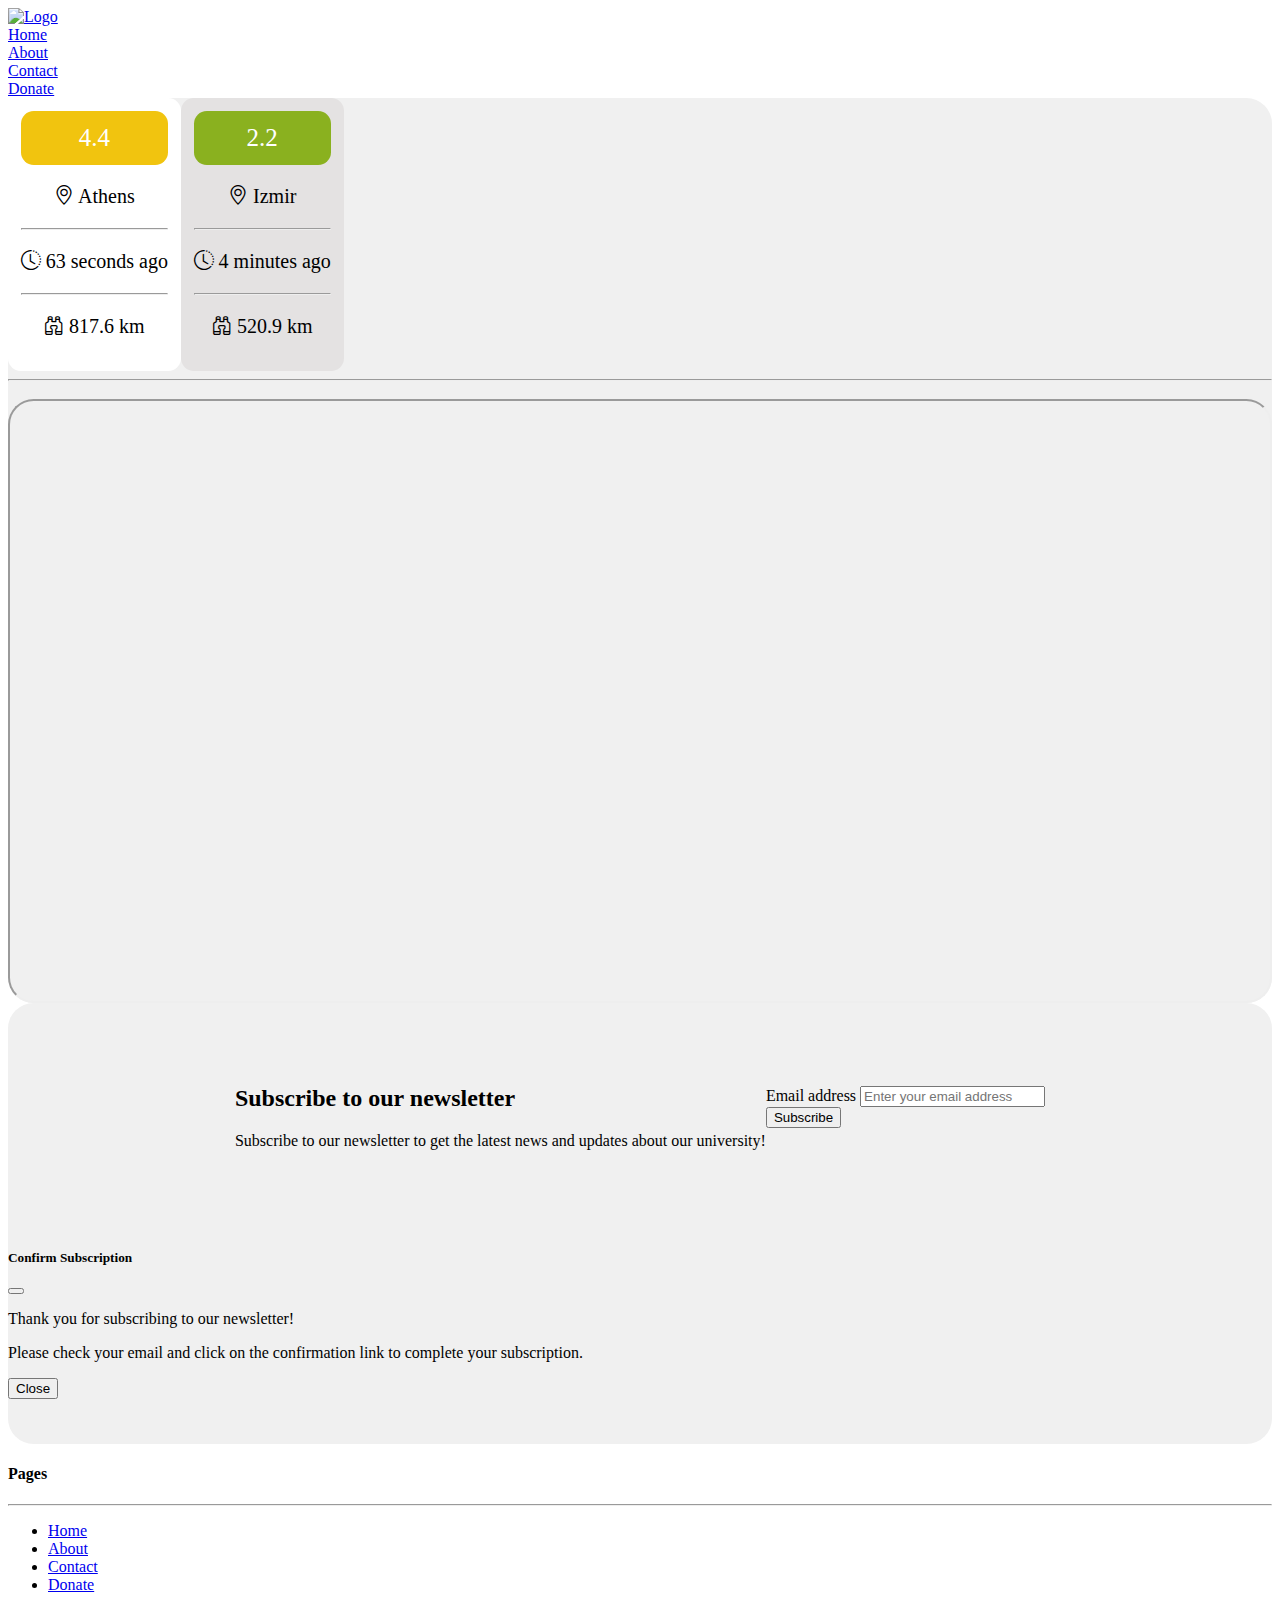
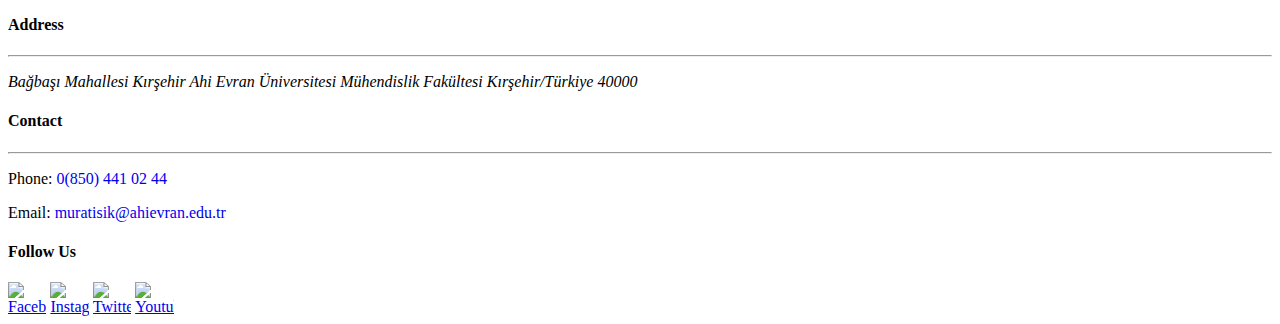
==== index.html @ 16c654aa "Add files via upload" ====
<html lang="en">
<head>
    <meta charset="UTF-8">
    <meta name="viewport" content="width=device-width, initial-scale=1.0">
    <title>Document</title>

    <link rel="stylesheet" href="https://stackpath.bootstrapcdn.com/bootstrap/5.0.0-alpha1/css/bootstrap.min.css" integrity="sha384-r4NyP46KrjDleawBgD5tp8Y7UzmLA05oM1iAEQ17CSuDqnUK2+k9luXQOfXJCJ4I" crossorigin="anonymous">
    <script src="https://stackpath.bootstrapcdn.com/bootstrap/5.0.0-alpha1/js/bootstrap.min.js" integrity="sha384-oesi62hOLfzrys4LxRF63OJCXdXDipiYWBnvTl9Y9/TRlw5xlKIEHpNyvvDShgf/" crossorigin="anonymous"></script>

    <link rel="stylesheet" href="https://cdn.jsdelivr.net/npm/bootstrap-icons@1.11.3/font/bootstrap-icons.min.css">
    <script src="https://ajax.googleapis.com/ajax/libs/jquery/3.7.1/jquery.min.js"></script>

    <link rel="stylesheet" href="../css/component.css">
</head>
<body>
    <!-- Header -->
    <section class="my-header">
        <div class="container-fluid">
            <div class="row" >
                <!-- Logo -->
                <div class="col-md-6">
                    <div class="row" >
                        <div class="col-md-4"></div>
                        <div class="col-md-4" >
                            <a href="/">
                                <img src="../img/logo.png" alt="Logo" srcset="" >
                            </a>
                        </div>
                        <div class="col-md-4"></div>

                    </div>
                </div>

                <!-- Menu -->
                <div class="col-md-6">
                    <div class="row" >
                        <div class="col-md-3"></div>
                        <div class="col-md-6">
                            <div class="row" > 
                                <div class="col-md-3">
                                    <a href="/" ><span >Home</span></a>
                                </div>
                                <div class="col-md-3">
                                    <a href="/about" ><span >About</span></a>
                                </div>
                                <div class="col-md-3">
                                    <a href="/contact" ><span >Contact</span></a>
                                </div>
                                <div class="col-md-3">
                                    <a href="/donate" ><span >Donate</span></a>
                                </div>
                            </div>
                        </div>
                        <div class="col-md-3"></div>
                    </div>
                </div>
            </div>
        </div>
    </section>


    <!-- Body -->
    <section class="my-body">
        <div class="container-fluid mt-2 pb-3" style="background-color: #f0f0f0; border-radius: 2vw 2vw 2vw 2vw;">
            
            <!-- Upper Slider -->
            <div class="col-md-12 my-body-upper-slider mt-3">
                <div class="row mt-2 p-3 upper-slider-list" style="overflow-x: scroll; display: flex; flex-direction: row; flex-wrap: nowrap; user-select: none;">
                    <div class="col-md-2 m-2 earthquakeItem" location-url="!1m18!1m12!1m3!1d50310.55897739638!2d23.69713984334259!3d37.99089765944479!2m3!1f0!2f0!3f0!3m2!1i1024!2i768!4f13.1!3m3!1m2!1s0x14a1bd1f067043f1%3A0x2736354576668ddd!2sAtina%2C%20Yunanistan!5e0!3m2!1str!2str!4v1715790678347!5m2!1str!2str" style="background-color: rgb(255, 255, 255); display: flex; border-radius: 1vw; padding: 1vw; text-align: center; cursor: pointer;">
                        <div class="row" style="border-radius: 2%;">
                            <div class="col-md-12 mb-3" style="background-color: #f1c40f; height: 6vh; border-radius: 1vw; display: flex; text-align: center; align-items: center; justify-content: space-around;">
                                <p id="magnitude" style="margin:0; font-size: 25px;font-weight: 500;color: white;">4.4</p>
                            </div>
                            <div class="col-md-12">
                                <div class="row">
                                    <div class="col-md-12 location" location-data="37.9838,23.7275">
                                        <p id="locationName" style="font-size: 20px; font-weight: 500;">
                                            <span> <i class="bi bi-geo-alt" style="font-size: 20px;"></i> </span>
                                            Athens
                                        </p>
                                        <hr>
                                    </div>
                                    <div class="col-md-12">
                                        <p id="timestamp" style="font-size: 20px; font-weight: 400;">
                                            <span> <i class="bi bi-clock-history" style="font-size: 20px;"></i> </span>
                                            63 seconds ago 
                                        </p>
                                        <hr>
                                    </div>
                                    <div class="col-md-12">
                                        <p id="distance" style="font-size: 20px;"><span> <i class="bi bi-binoculars"></i> </span> 817.6 km</p>
                                    </div>
                                </div>
                            </div>
                        </div>
                    </div>
                    <div class="col-md-2 m-2 earthquakeItem" location-url="!1m18!1m12!1m3!1d200065.4849717728!2d26.91490979931525!3d38.417828664005164!2m3!1f0!2f0!3f0!3m2!1i1024!2i768!4f13.1!3m3!1m2!1s0x14bbd862a762cacd%3A0x628cbba1a59ce8fe!2zxLB6bWly!5e0!3m2!1str!2str!4v1715790511856!5m2!1str!2str" style="background-color: rgb(228, 226, 226); display: flex; border-radius: 1vw; padding: 1vw; text-align: center; cursor: pointer;">
                        <div class="row" style="border-radius: 2%;">
                            <div class="col-md-12 mb-3" style="background-color: #8ab11f; height: 6vh; border-radius: 1vw; display: flex; text-align: center; align-items: center; justify-content: space-around;">
                                <p id="magnitude" style="margin:0; font-size: 25px;font-weight: 500;color: white;">2.2</p>
                            </div>
                            <div class="col-md-12">
                                <div class="row">
                                    <div class="col-md-12 location" location-data="38.4192,27.1287">
                                        <p id="locationName" style="font-size: 20px; font-weight: 500;">
                                            <span> <i class="bi bi-geo-alt" style="font-size: 20px;"></i> </span>
                                            Izmir
                                        </p>
                                        <hr>
                                    </div>
                                    <div class="col-md-12">
                                        <p id="timestamp" style="font-size: 20px; font-weight: 400;">
                                            <span> <i class="bi bi-clock-history" style="font-size: 20px;"></i> </span>
                                            4 minutes ago 
                                        </p>
                                        <hr>
                                    </div>
                                    <div class="col-md-12">
                                        <p id="distance" style="font-size: 20px;"><span> <i class="bi bi-binoculars"></i> </span> 520.9 km</p>
                                    </div>
                                </div>
                            </div>
                        </div>
                    </div>
                </div>
                <hr>
            </div>

            <!--  -->
            <div class="row" style="margin-top: 2vh; ">
                <div class="col-md-12" style="display: flex; align-items: center; justify-content: space-evenly;">
                    <iframe class="map-frame" src="https://www.google.com/maps/embed?pb=!1m14!1m12!1m3!1d49488.92052578415!2d34.073093968936746!3d38.17341278115854!2m3!1f0!2f0!3f0!3m2!1i1024!2i768!4f13.1!5e0!3m2!1str!2str!4v1715336347033!5m2!1str!2str!5e0!3m2!1str!2str!4v1715336599289!5m2!1str!2str" width="1920" height="600" style="border-radius:2vw;" allowfullscreen="" loading="lazy" referrerpolicy="no-referrer-when-downgrade"></iframe>
                </div>
            </div>
        </div>
    </section>

    <section class="subscribe-mail">
        <div class="container-fluid mt-3 mb-3" style="background-color: #f0f0f0; border-radius: 2vw 2vw 2vw 2vw;">
            <div class="container" style="min-height: 25vh; display: flex; justify-content: center; align-items: center;">
                <div class="row" style="display: flex; flex-direction: row; align-content: space-around; justify-content: space-around; align-items: center;">
                    <div class="col-md-6">
                        <h2>Subscribe to our newsletter</h2>
                        <p>Subscribe to our newsletter to get the latest news and updates about our university!</p>
                    </div>
                    <div class="col-md-6">
                        <form method="dialog">
                            <div class="mb-3">
                                <label for="email" class="form-label">Email address</label>
                                <input type="email" class="form-control" id="sub-email" placeholder="Enter your email address" required>
                            </div>
                            <button type="submit" class="btn btn-primary sub-email-btn">Subscribe</button>
                        </form>
                    </div>
                </div>
            </div>

            <!-- Confirmation Modal -->
            <div class="modal fade mb-3" id="confirmationModal" tabindex="-1" aria-labelledby="confirmationModalLabel" aria-hidden="true" style="padding-bottom: 5vh">
                <div class="modal-dialog">
                    <div class="modal-content">
                        <div class="modal-header">
                            <h5 class="modal-title" id="confirmationModalLabel">Confirm Subscription</h5>
                            <button type="button" class="btn-close" data-bs-dismiss="modal" aria-label="Close"></button>
                        </div>
                        <div class="modal-body">
                            <p>Thank you for subscribing to our newsletter!</p>
                            <p>Please check your email and click on the confirmation link to complete your subscription.</p>
                        </div>
                        <div class="modal-footer">
                            <button type="button" class="btn btn-secondary modal-close-btn" data-bs-dismiss="modal">Close</button>
                        </div>
                    </div>
                </div>
            </div>

        </div>
    </section>

    <!-- Footer -->
    <section class="my-footer">
        <div class="container-fluid" >
            <div class="container" >

                <div class="row" >
                    <!-- Logo -->
                    <div class="col-md-4">
                        <div class="container">
                            <img src="../img/logo-big.png" alt="" srcset="" >
                        </div>
                    </div>
                    <!-- Adres pages  iletişim-->
                    <div class="col-md-4">
                        <div class="container">
                            
                            <div class="row">
                                <div class="col-md-12">
                                    <h4>Pages</h4>
                                    <hr>
                                    <ul > 
                                        <li><a href="/" >Home</a></li>
                                        <li><a href="/about" >About</a></li>
                                        <li><a href="/contact" >Contact</a></li>
                                        <li><a href="/donate" >Donate</a></li>
                                    </ul>
                                </div>
                            </div>
                            <div class="row">
                                <div class="col-md-12">
                                    <h4>Address</h4>
                                    <hr>
                                    <p><cite>Bağbaşı Mahallesi Kırşehir Ahi Evran Üniversitesi Mühendislik Fakültesi Kırşehir/Türkiye 40000</cite></p>
                                </div>
                            </div>
                            <div class="row">
                                <div class="col-md-12">
                                    <h4>Contact</h4>
                                    <hr>
                                    <p style="margin-bottom: 0!important;">Phone: <a href="tel:+9008504410244" style="text-decoration: none;"> 0(850) 441 02 44</a></p>
                                    <p>Email: <a href="mailto:muratisik@ahievran.edu.tr" style="text-decoration: none;">muratisik@ahievran.edu.tr</a></p>
                                    
                                </div>
                            </div>
                        </div>
                    </div>

                    <!-- social media buttons vith png -->
                    <div class="col-md-4">
                        <div class="container">
                            <div class="row">
                                <div class="col-md-12">
                                    <h4>Follow Us</h4>
                                </div>
                            </div>
                            <div class="row">
                                <div class="col-md-12">
                                    <a href="https://www.facebook.com/ahievranedutr/" ><img src="/img/facebook-icon.png" alt="Facebook" srcset="" style="max-width: 3vw;"></a>
                                    <a href="https://www.instagram.com/ahievranedutr/" ><img src="/img/instagram-icon.png" alt="Instagram" srcset="" style="max-width: 3vw;"></a>
                                    <a href="https://twitter.com/ahievranedutr/" ><img src="/img/x-logo.png" alt="Twitter" srcset="" style="max-width: 3vw;"></a>
                                    <!-- <a href="https://www.linkedin.com/school/ahi-evran-u%CC%88niversitesi/" ><img src="/img/website-icon.png" alt="Linkedin" srcset="" style="max-width: 3vw;"></a> -->
                                    <a href="https://www.youtube.com/channel/UCkc7D7n3cKKok8j3zA8Qb5g/" ><img src="/img/youtube-icon.png" alt="Youtube" srcset="" style="max-width: 3vw;"></a>
                                </div>
                            </div>
                        </div>
                    </div>
                </div>
            </div>
        </div>
    </section>

</body>
</html>

<script src="../js/main.js"></script>
<script src="../js/component.js"></script>
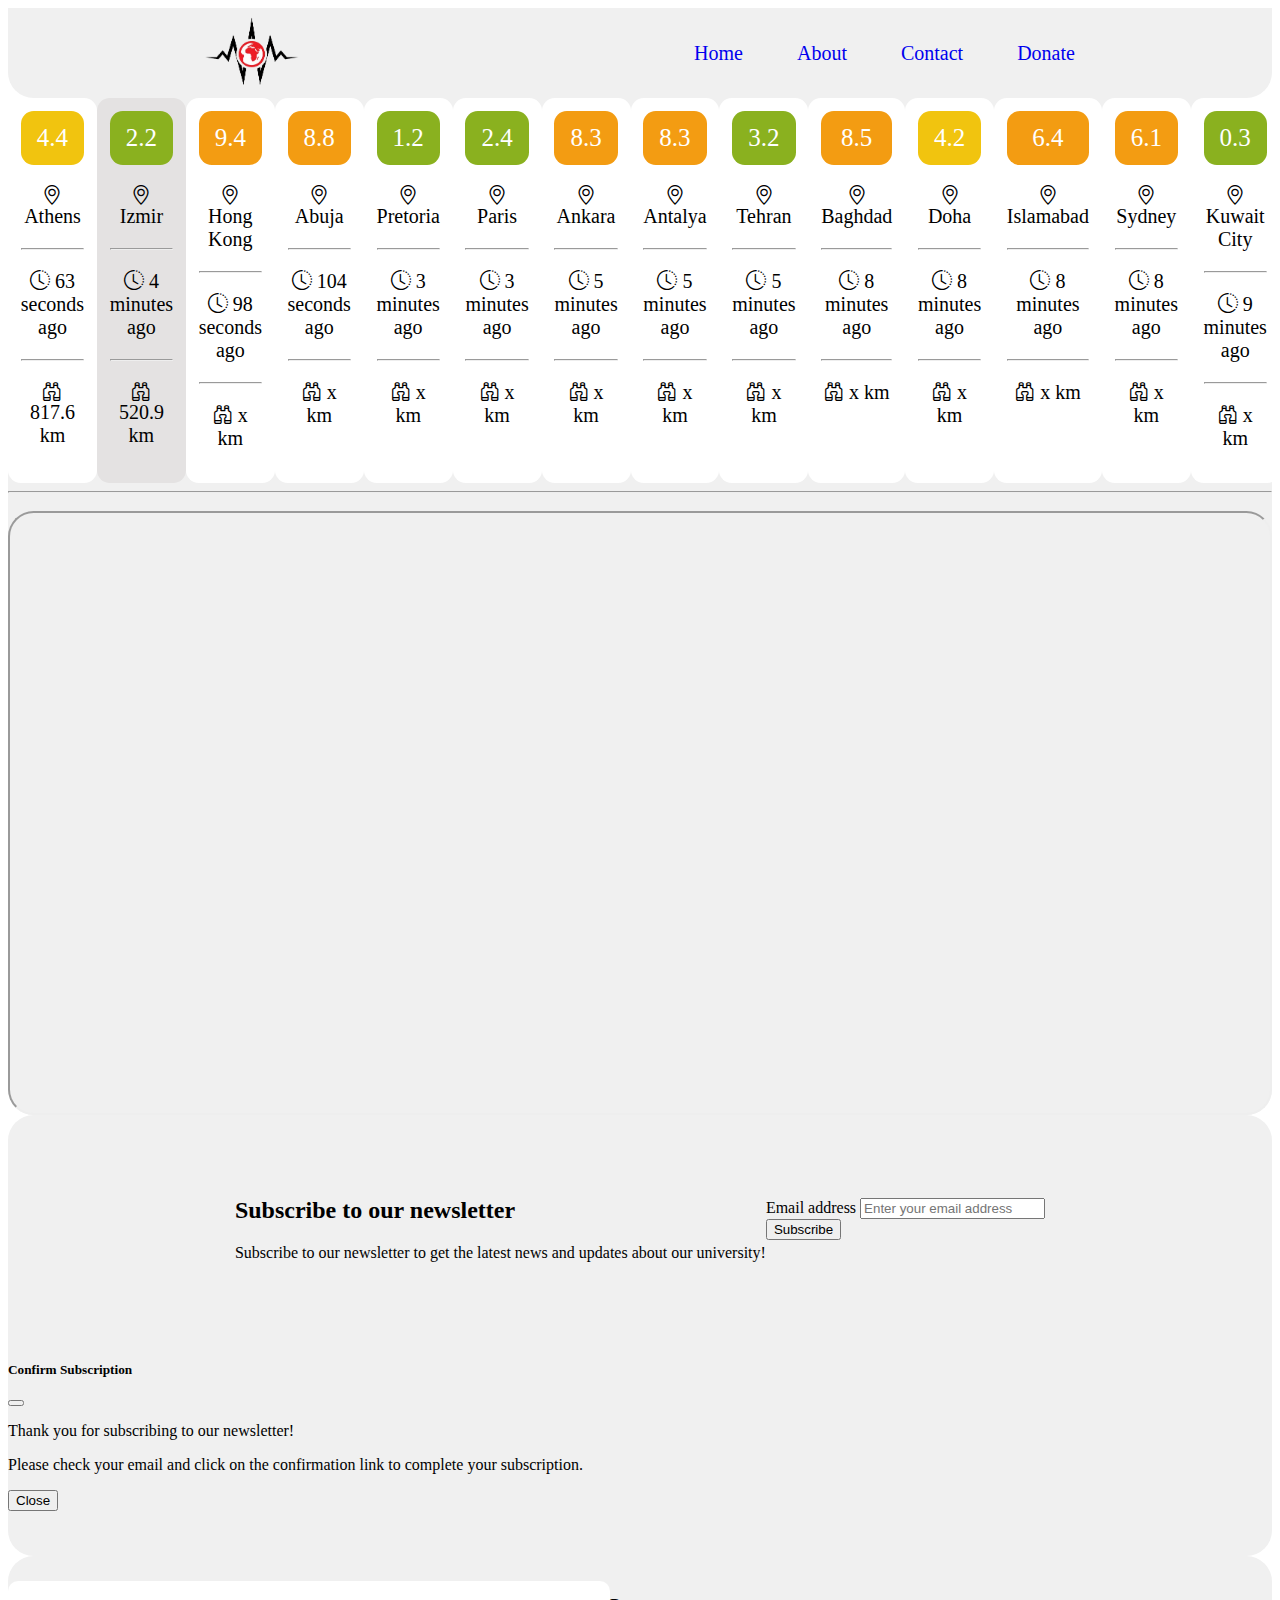
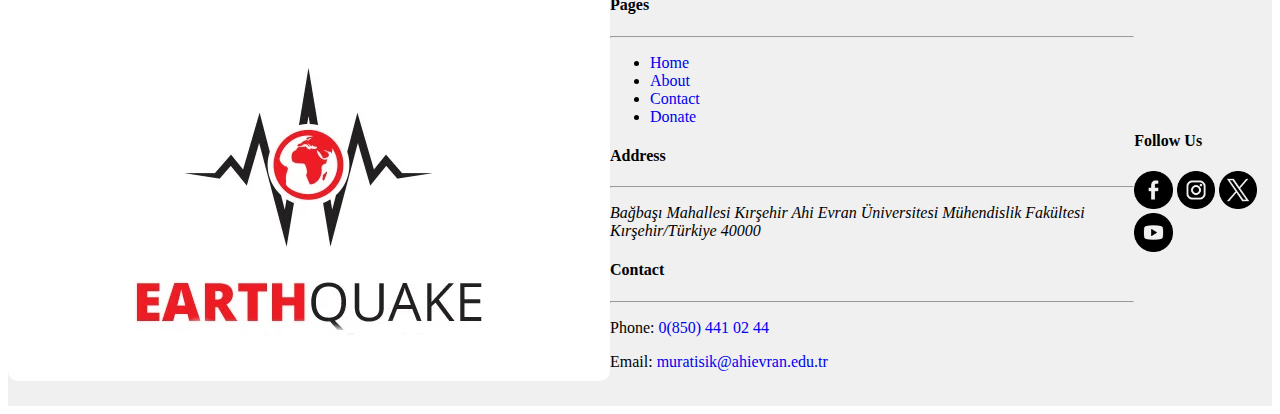
==== commit 16e103ea: "Update index.html" ====
--- a/index.html
+++ b/index.html
@@ -10,7 +10,7 @@
     <link rel="stylesheet" href="https://cdn.jsdelivr.net/npm/bootstrap-icons@1.11.3/font/bootstrap-icons.min.css">
     <script src="https://ajax.googleapis.com/ajax/libs/jquery/3.7.1/jquery.min.js"></script>
 
-    <link rel="stylesheet" href="../css/component.css">
+    <link rel="stylesheet" href="./css/component.css">
 </head>
 <body>
     <!-- Header -->
@@ -23,7 +23,7 @@
                         <div class="col-md-4"></div>
                         <div class="col-md-4" >
                             <a href="/">
-                                <img src="../img/logo.png" alt="Logo" srcset="" >
+                                <img src="./img/logo.png" alt="Logo" srcset="" >
                             </a>
                         </div>
                         <div class="col-md-4"></div>
@@ -186,7 +186,7 @@
                     <!-- Logo -->
                     <div class="col-md-4">
                         <div class="container">
-                            <img src="../img/logo-big.png" alt="" srcset="" >
+                            <img src="./img/logo-big.png" alt="" srcset="" >
                         </div>
                     </div>
                     <!-- Adres pages  iletişim-->
@@ -251,5 +251,5 @@
 </body>
 </html>
 
-<script src="../js/main.js"></script>
-<script src="../js/component.js"></script>+<script src="./js/main.js"></script>
+<script src="./js/component.js"></script>
--- a/css/component.css
+++ b/css/component.css
@@ -0,0 +1,92 @@
+/* Header */
+.my-header > .container-fluid {
+    background-color: #f0f0f0; 
+    border-radius: 0vh 0vh 2vw 2vw;
+}
+
+.my-header > .container-fluid > .row {
+    max-height: 10vh; 
+    display: flex; 
+    flex-direction: row; 
+    align-content: space-around; 
+    justify-content: space-around; 
+    align-items: center;
+}
+
+.my-header > .container-fluid > .row > .col-md-6:first-child > .row {
+    display: flex; 
+    flex-direction: row; 
+    align-content: space-around; 
+    justify-content: space-around; 
+    align-items: center;
+}
+
+.my-header > .container-fluid > .row > .col-md-6:first-child > .row > .col-md-4:nth-child(2) {
+    max-height: 10vh; 
+    display: flex;
+    max-height: 10vh;
+    align-items: center;
+    justify-content: space-around;
+}
+
+.my-header > .container-fluid > .row > .col-md-6:first-child > .row > .col-md-4 > a > img {
+    max-height: 10vh;
+}
+
+.my-header > .container-fluid > .row > .col-md-6:nth-child(2) > .row > .col-md-6 > .row {
+    min-height: 10vh; 
+    display: flex; 
+    justify-content: center; 
+    align-items: center;
+}
+
+.my-header > .container-fluid > .row > .col-md-6:nth-child(2) > .row > .col-md-6 > .row > .col-md-3 > a {
+    padding: 3vh; 
+    text-decoration: none;
+}
+
+.my-header > .container-fluid > .row > .col-md-6:nth-child(2) > .row > .col-md-6 > .row > .col-md-3 > a > span{
+    font-size: 20px;
+    font-weight: 500;
+}
+
+/* End Header */
+
+
+
+/* Footer */
+
+.my-footer > .container-fluid {
+    background-color: #f0f0f0; 
+    border-radius: 2vw 2vw 0vh 0vh;
+}
+
+.my-footer > .container-fluid > .container { 
+    min-height: 50vh; 
+    display: flex;
+}
+.my-footer > .container-fluid > .container > .row {
+    display: flex; 
+    flex-direction: row; 
+    align-content: space-around; 
+    justify-content: space-around; 
+    align-items: center;
+}
+
+.my-footer > .container-fluid > .container > .row > .col-md-4:first-child > .container > img {
+    max-width: -webkit-fill-available; 
+    border-radius: 10px;
+}
+
+.my-footer > .container-fluid > .container > .row > .col-md-4:nth-child(2) > .container > .row > .col-md-12 > ul {
+    text-decoration: none; 
+}
+
+.my-footer > .container-fluid > .container > .row > .col-md-4:nth-child(2) > .container > .row > .col-md-12 > ul > li > a {
+    text-decoration: none;
+}
+
+.my-footer > .container-fluid > .container > .row > .col-md-4:nth-child(3) > .container > .row:nth-child(2) > .col-md-12 > a {
+    text-decoration: none;
+}
+/* End Footer */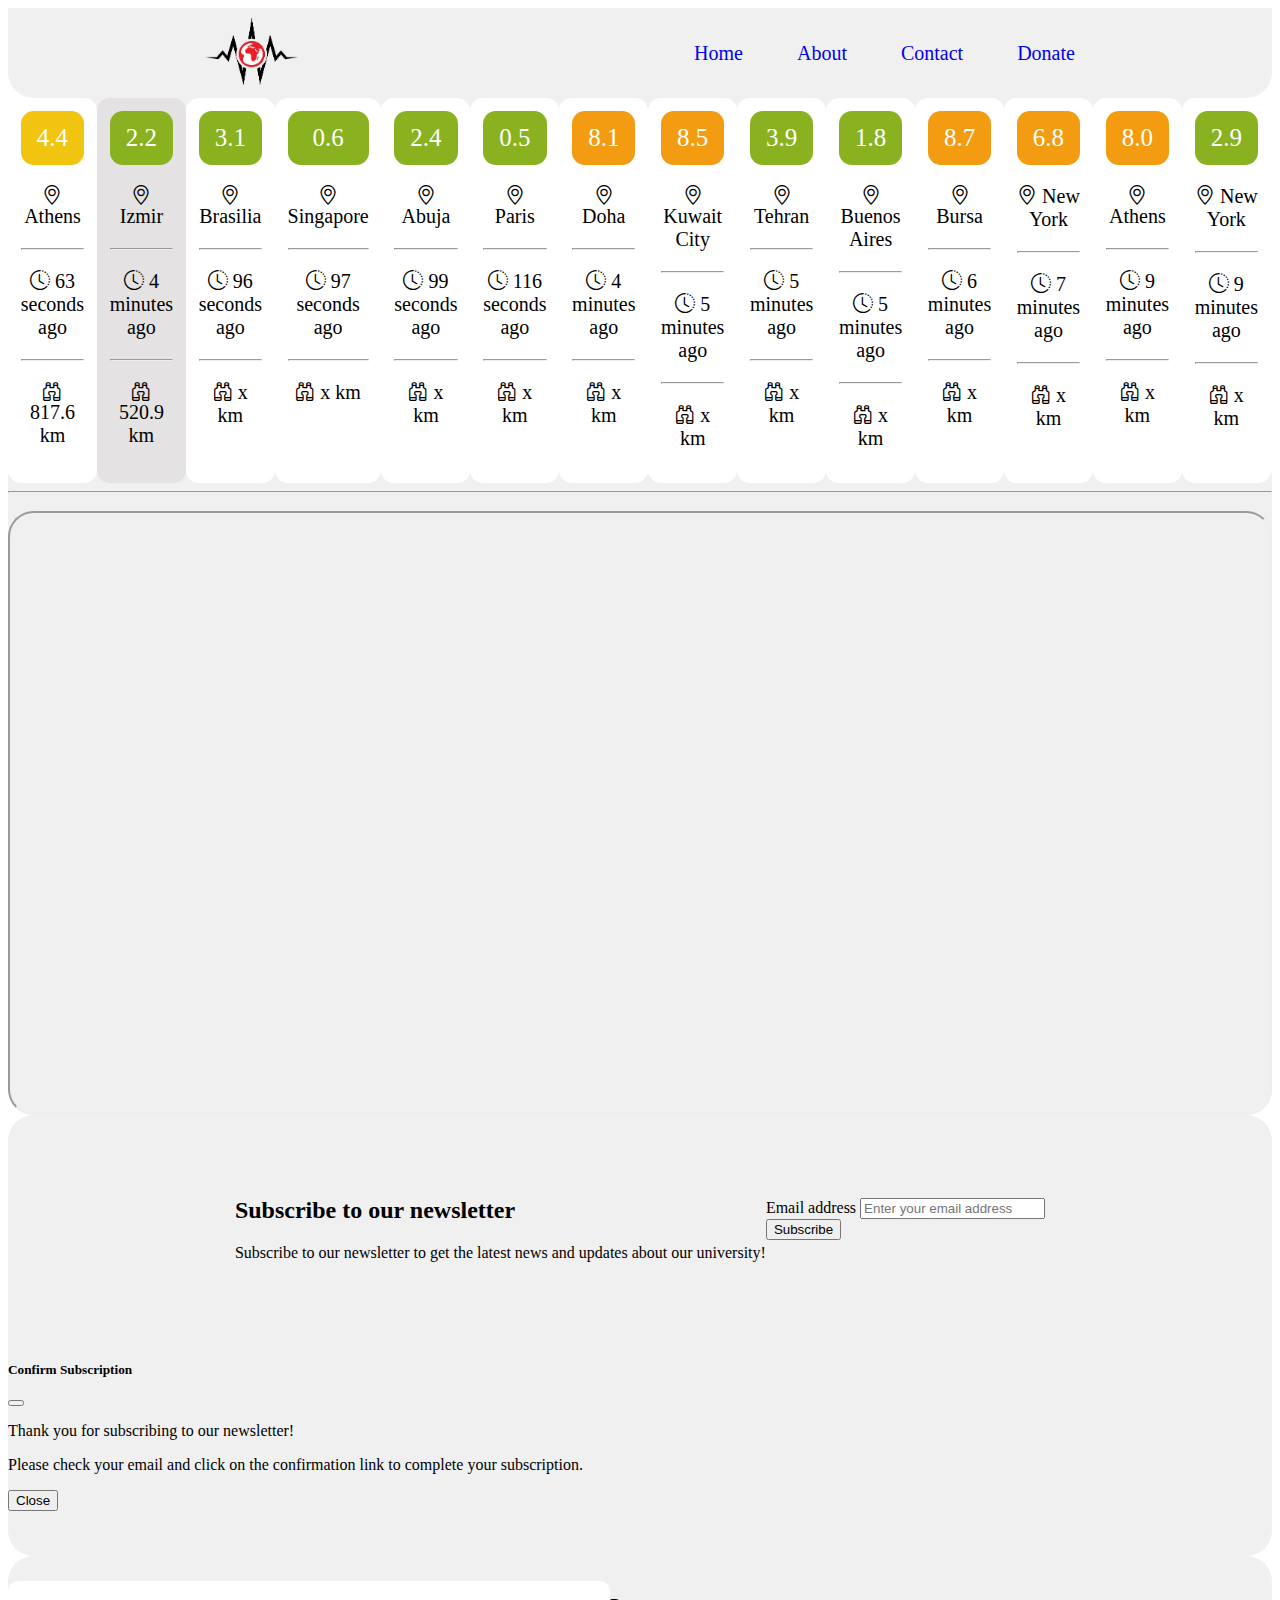
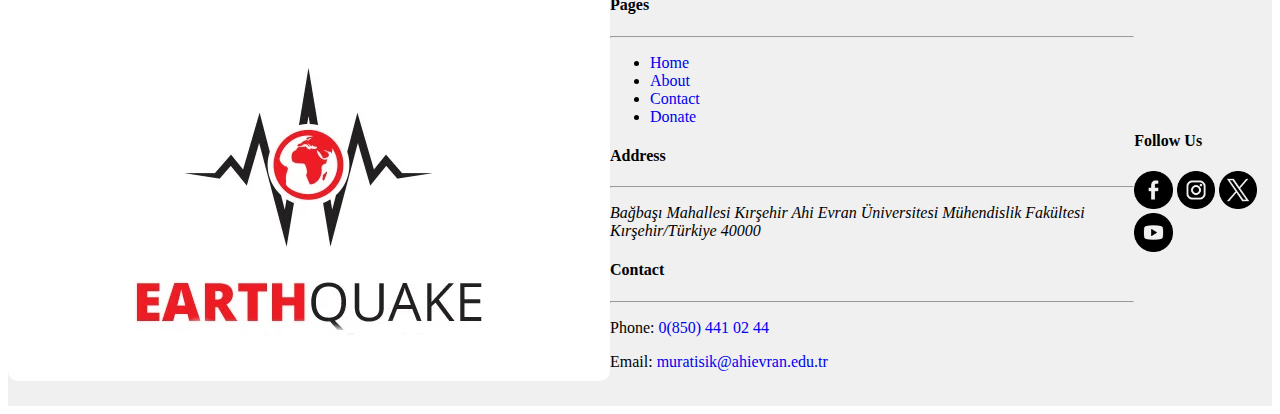
==== commit 5df5c887: "Update index.html" ====
--- a/index.html
+++ b/index.html
@@ -22,7 +22,7 @@
                     <div class="row" >
                         <div class="col-md-4"></div>
                         <div class="col-md-4" >
-                            <a href="/">
+                            <a href="./">
                                 <img src="./img/logo.png" alt="Logo" srcset="" >
                             </a>
                         </div>
@@ -38,16 +38,16 @@
                         <div class="col-md-6">
                             <div class="row" > 
                                 <div class="col-md-3">
-                                    <a href="/" ><span >Home</span></a>
-                                </div>
-                                <div class="col-md-3">
-                                    <a href="/about" ><span >About</span></a>
-                                </div>
-                                <div class="col-md-3">
-                                    <a href="/contact" ><span >Contact</span></a>
-                                </div>
-                                <div class="col-md-3">
-                                    <a href="/donate" ><span >Donate</span></a>
+                                    <a href="./" ><span >Home</span></a>
+                                </div>
+                                <div class="col-md-3">
+                                    <a href="./about" ><span >About</span></a>
+                                </div>
+                                <div class="col-md-3">
+                                    <a href="./contact" ><span >Contact</span></a>
+                                </div>
+                                <div class="col-md-3">
+                                    <a href="./donate" ><span >Donate</span></a>
                                 </div>
                             </div>
                         </div>
@@ -234,11 +234,11 @@
                             </div>
                             <div class="row">
                                 <div class="col-md-12">
-                                    <a href="https://www.facebook.com/ahievranedutr/" ><img src="/img/facebook-icon.png" alt="Facebook" srcset="" style="max-width: 3vw;"></a>
-                                    <a href="https://www.instagram.com/ahievranedutr/" ><img src="/img/instagram-icon.png" alt="Instagram" srcset="" style="max-width: 3vw;"></a>
-                                    <a href="https://twitter.com/ahievranedutr/" ><img src="/img/x-logo.png" alt="Twitter" srcset="" style="max-width: 3vw;"></a>
-                                    <!-- <a href="https://www.linkedin.com/school/ahi-evran-u%CC%88niversitesi/" ><img src="/img/website-icon.png" alt="Linkedin" srcset="" style="max-width: 3vw;"></a> -->
-                                    <a href="https://www.youtube.com/channel/UCkc7D7n3cKKok8j3zA8Qb5g/" ><img src="/img/youtube-icon.png" alt="Youtube" srcset="" style="max-width: 3vw;"></a>
+                                    <a href="https://www.facebook.com/ahievranedutr/" ><img src="./img/facebook-icon.png" alt="Facebook" srcset="" style="max-width: 3vw;"></a>
+                                    <a href="https://www.instagram.com/ahievranedutr/" ><img src="./img/instagram-icon.png" alt="Instagram" srcset="" style="max-width: 3vw;"></a>
+                                    <a href="https://twitter.com/ahievranedutr/" ><img src="./img/x-logo.png" alt="Twitter" srcset="" style="max-width: 3vw;"></a>
+                                    <!-- <a href="https://www.linkedin.com/school/ahi-evran-u%CC%88niversitesi/" ><img src="./img/website-icon.png" alt="Linkedin" srcset="" style="max-width: 3vw;"></a> -->
+                                    <a href="https://www.youtube.com/channel/UCkc7D7n3cKKok8j3zA8Qb5g/" ><img src="./img/youtube-icon.png" alt="Youtube" srcset="" style="max-width: 3vw;"></a>
                                 </div>
                             </div>
                         </div>
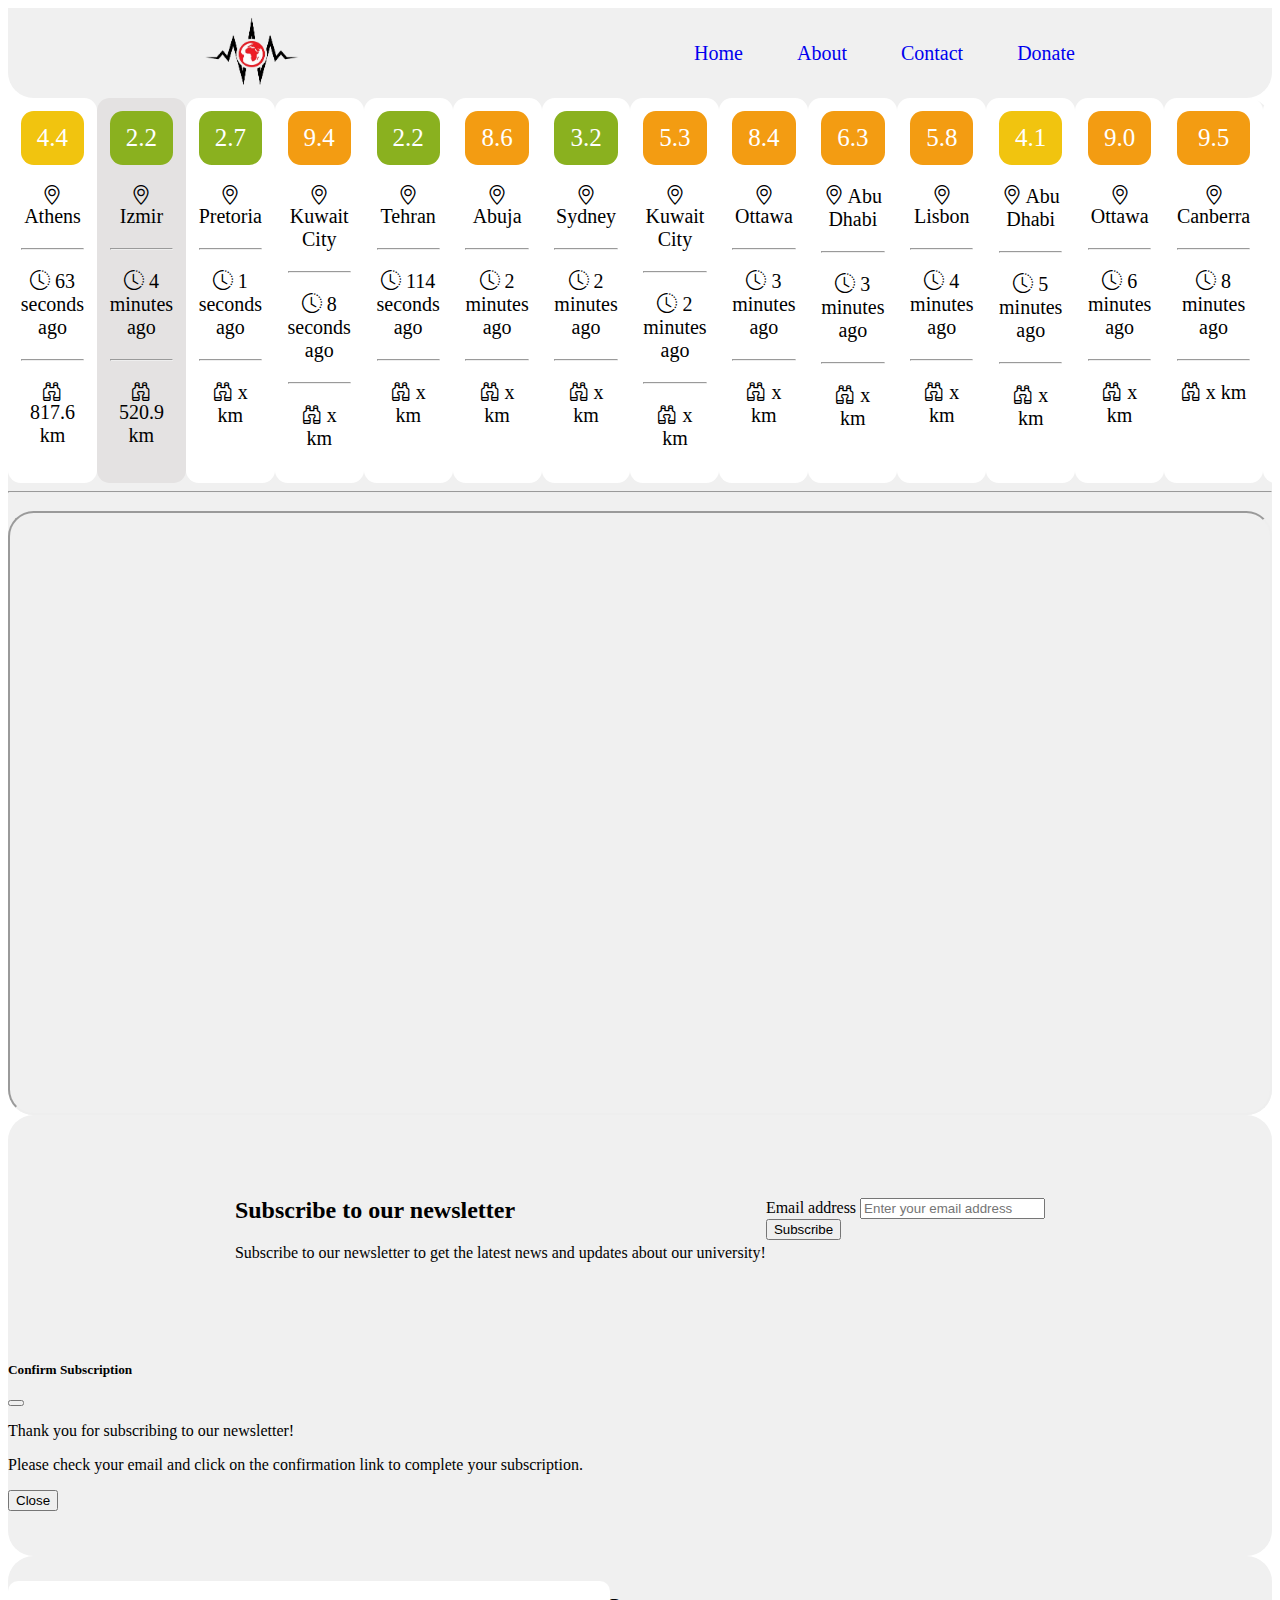
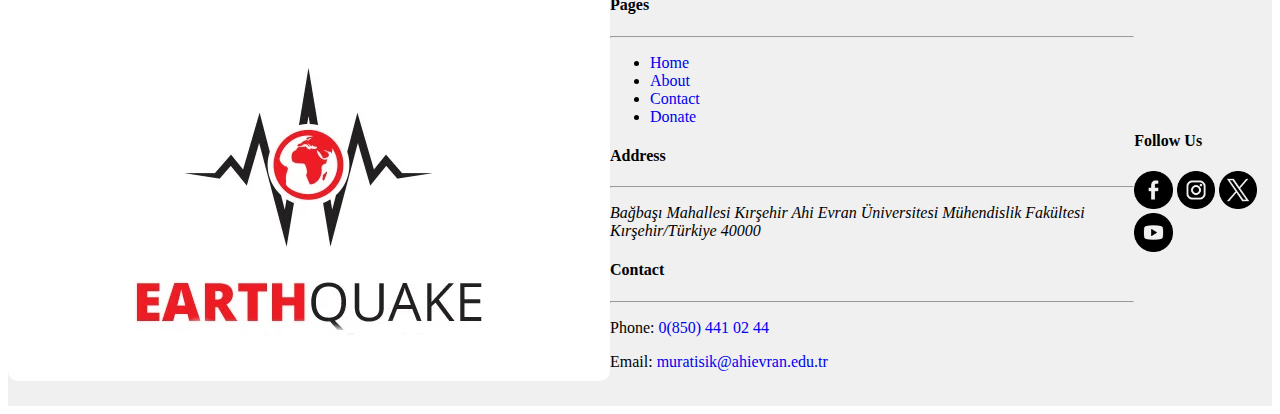
==== commit cc1f9234: "Update index.html" ====
--- a/index.html
+++ b/index.html
@@ -2,7 +2,8 @@
 <head>
     <meta charset="UTF-8">
     <meta name="viewport" content="width=device-width, initial-scale=1.0">
-    <title>Document</title>
+    <title> Home </title>
+    <link rel="icon" type="image/x-icon" href="./img/logo.png">
 
     <link rel="stylesheet" href="https://stackpath.bootstrapcdn.com/bootstrap/5.0.0-alpha1/css/bootstrap.min.css" integrity="sha384-r4NyP46KrjDleawBgD5tp8Y7UzmLA05oM1iAEQ17CSuDqnUK2+k9luXQOfXJCJ4I" crossorigin="anonymous">
     <script src="https://stackpath.bootstrapcdn.com/bootstrap/5.0.0-alpha1/js/bootstrap.min.js" integrity="sha384-oesi62hOLfzrys4LxRF63OJCXdXDipiYWBnvTl9Y9/TRlw5xlKIEHpNyvvDShgf/" crossorigin="anonymous"></script>
